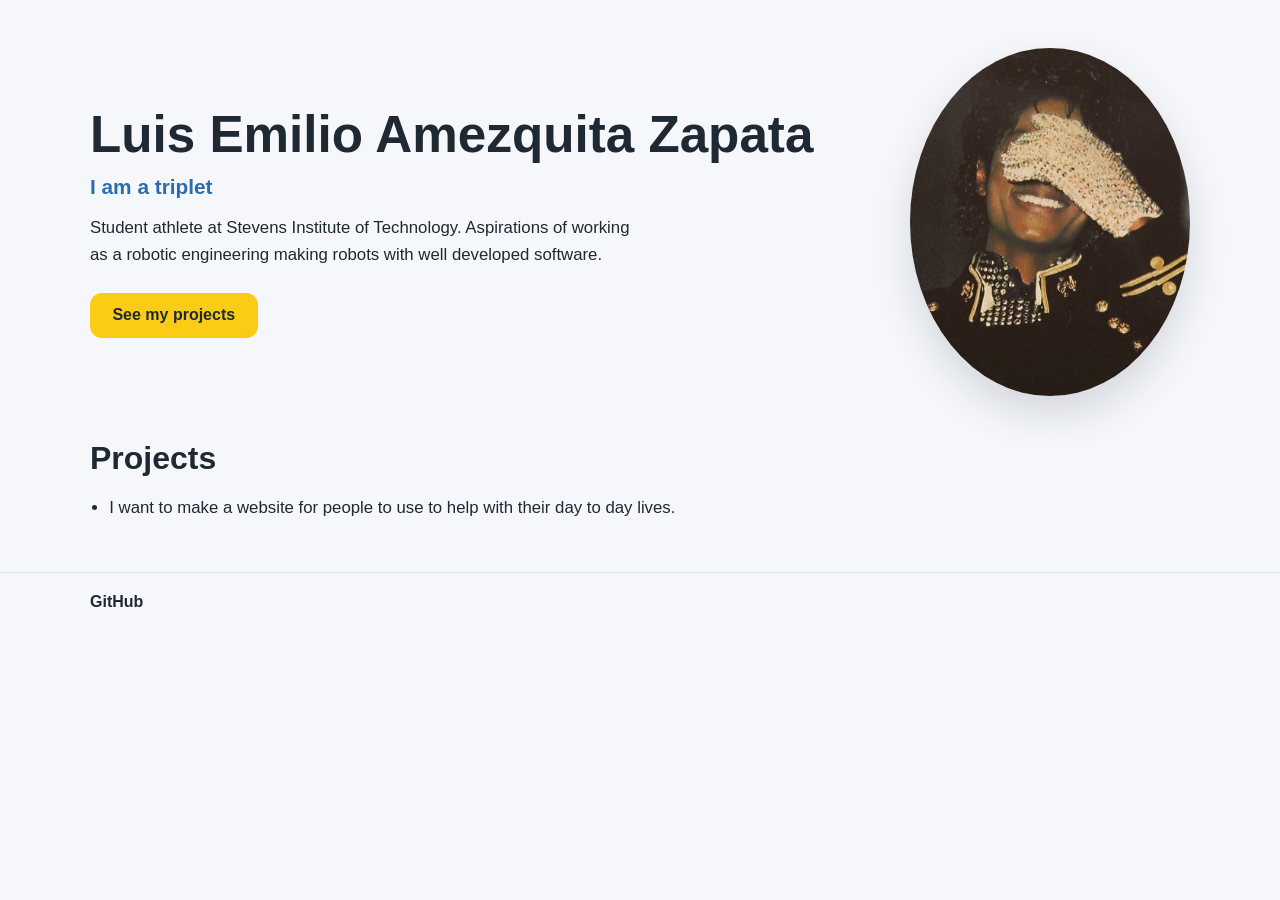
==== labs/lab4/index.html @ 31996933 "chore: start lab 4 from the lab 3 page" ====
<!DOCTYPE html>
<html lang="en">
  <head>
    <meta charset="UTF-8" />
    <meta name="viewport" content="width=device-width, initial-scale=1.0" />
    <title>Luis Emilio Amezquita Zapata</title>
    <link rel="stylesheet" href="./style.css" />
  </head>
  <body>
    <header class="site-header">
      <div class="container hero">
        <div class="hero-copy">
          <h1>Luis Emilio Amezquita Zapata</h1>
          <p class="subtitle">I am a triplet</p>
          <p class="bio">
            Student athlete at Stevens Institute of Technology. Aspirations of
            working as a robotic engineering making robots with well developed
            software.
          </p>
          <a class="button" href="#projects">See my projects</a>
        </div>

        <div class="avatar-wrap">
          <img
            src="./assets/avatar.png"
            alt="Luis Emilio Amezquita Zapata portrait"
            width="240"
            height="240"
          />
        </div>
      </div>
    </header>

    <main>
      <section id="projects" class="projects">
        <div class="container">
          <h2>Projects</h2>
          <ul>
            <li>I want to make a website for people to use to help with their day to day lives.</li>
          </ul>
        </div>
      </section>
    </main>

    <footer class="site-footer">
      <div class="container">
        <a href="https://github.com/luisemilio098" target="_blank" rel="noopener">GitHub</a>
      </div>
    </footer>
  </body>
</html>
---- labs/lab4/style.css ----
* {
  box-sizing: border-box;
}

html {
  scroll-behavior: smooth;
}

body {
  margin: 0;
  font-family: Arial, Helvetica, sans-serif;
  color: #1f2933;
  background: #f5f7fa;
  overflow-x: hidden;
}

img {
  max-width: 100%;
  display: block;
}

.container {
  width: min(1100px, calc(100% - 32px));
  margin: 0 auto;
}

.site-header {
  padding: 48px 0 20px;
}

.hero {
  display: flex;
  align-items: center;
  justify-content: space-between;
  gap: 32px;
}

.hero-copy {
  flex: 1 1 0;
}

h1 {
  margin: 0 0 12px;
  font-size: clamp(2.25rem, 4vw, 4rem);
  line-height: 1.1;
}

.subtitle {
  margin: 0 0 16px;
  font-size: 1.3rem;
  font-weight: 700;
  color: #2b6cb0;
}

.bio {
  margin: 0 0 24px;
  max-width: 60ch;
  font-size: 1.05rem;
  line-height: 1.6;
}

.button {
  display: inline-block;
  padding: 0.85rem 1.4rem;
  background: #facc15;
  color: #1f2933;
  text-decoration: none;
  border-radius: 12px;
  font-weight: 700;
}

.avatar-wrap {
  flex-shrink: 0;
  width: min(280px, 42vw);
}

.avatar-wrap img {
  width: 100%;
  height: auto;
  border-radius: 50%;
  box-shadow: 0 18px 40px rgba(17, 24, 39, 0.14);
}

.projects {
  padding: 24px 0 48px;
}

.projects h2 {
  margin: 0 0 16px;
  font-size: 2rem;
}

.projects ul {
  margin: 0;
  padding-left: 1.2rem;
  font-size: 1.05rem;
  line-height: 1.8;
}

.site-footer {
  padding: 20px 0 40px;
  border-top: 1px solid #d9e2ec;
}

.site-footer a {
  color: #1f2933;
  text-decoration: none;
  font-weight: 700;
}

@media (max-width: 767px) {
  .site-header {
    padding-top: 32px;
  }

  .hero {
    flex-direction: column;
    text-align: center;
  }

  .bio {
    margin-left: auto;
    margin-right: auto;
  }

  .button {
    width: 100%;
    text-align: center;
  }

  .avatar-wrap {
    width: min(220px, 72vw);
  }
}
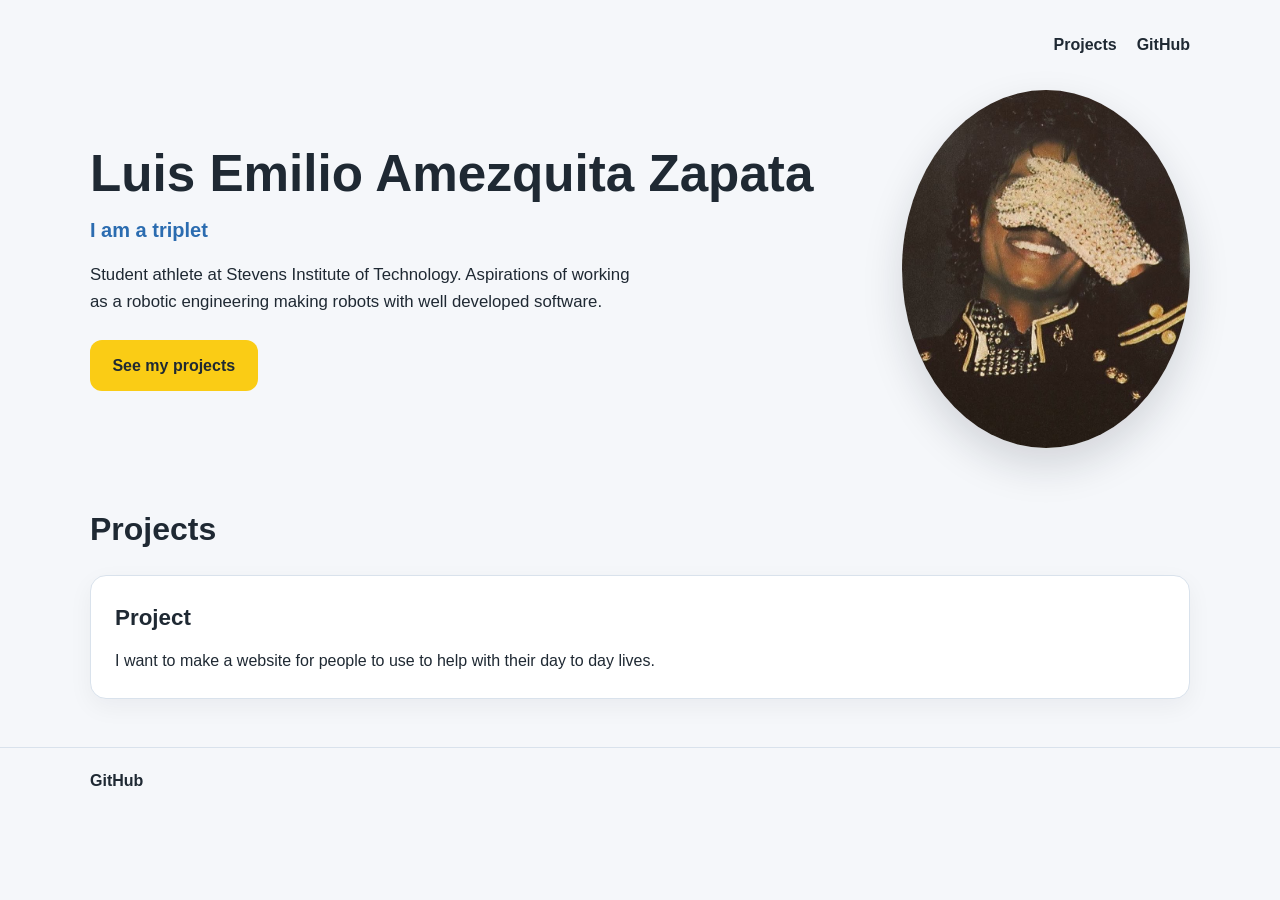
==== commit 1ecee7e4: "feat: rebuild page with semantic strcture and flex layout" ====
--- a/labs/lab4/index.html
+++ b/labs/lab4/index.html
@@ -8,6 +8,13 @@
   </head>
   <body>
     <header class="site-header">
+      <div class="container">
+        <nav class="site-nav" aria-label="Main navigation">
+          <a href="#projects">Projects</a>
+          <a href="https://github.com/luisemilio098" target="_blank" rel="noopener">GitHub</a>
+        </nav>
+      </div>
+
       <div class="container hero">
         <div class="hero-copy">
           <h1>Luis Emilio Amezquita Zapata</h1>
@@ -32,12 +39,15 @@
     </header>
 
     <main>
-      <section id="projects" class="projects">
+      <section class="projects-section" id="projects">
         <div class="container">
           <h2>Projects</h2>
-          <ul>
-            <li>I want to make a website for people to use to help with their day to day lives.</li>
-          </ul>
+          <div class="projects-grid">
+            <article class="card">
+              <h3>Project</h3>
+              <p>I want to make a website for people to use to help with their day to day lives.</p>
+            </article>
+          </div>
         </div>
       </section>
     </main>
--- a/labs/lab4/style.css
+++ b/labs/lab4/style.css
@@ -1,6 +1,4 @@
-* {
-  box-sizing: border-box;
-}
+*, *::before, *::after { box-sizing: border-box; }
 
 html {
   scroll-behavior: smooth;
@@ -11,28 +9,44 @@
   font-family: Arial, Helvetica, sans-serif;
   color: #1f2933;
   background: #f5f7fa;
+  line-height: 1.6;
   overflow-x: hidden;
 }
 
 img {
+  display: block;
   max-width: 100%;
-  display: block;
+  height: auto;
 }
 
 .container {
-  width: min(1100px, calc(100% - 32px));
+  width: min(1100px, calc(100% - 2rem));
   margin: 0 auto;
 }
 
 .site-header {
-  padding: 48px 0 20px;
+  padding: 2rem 0 1.5rem;
+  background: #f5f7fa;
+}
+
+.site-nav {
+  display: flex;
+  justify-content: flex-end;
+  gap: 1.25rem;
+  margin-bottom: 2rem;
+}
+
+.site-nav a {
+  color: #1f2933;
+  text-decoration: none;
+  font-weight: 700;
 }
 
 .hero {
   display: flex;
   align-items: center;
   justify-content: space-between;
-  gap: 32px;
+  gap: 2rem;
 }
 
 .hero-copy {
@@ -40,77 +54,98 @@
 }
 
 h1 {
-  margin: 0 0 12px;
-  font-size: clamp(2.25rem, 4vw, 4rem);
+  margin: 0 0 0.75rem;
+  font-size: clamp(2.5rem, 4vw, 4rem);
   line-height: 1.1;
 }
 
 .subtitle {
-  margin: 0 0 16px;
-  font-size: 1.3rem;
+  margin: 0 0 1rem;
+  font-size: 1.25rem;
   font-weight: 700;
   color: #2b6cb0;
 }
 
 .bio {
-  margin: 0 0 24px;
   max-width: 60ch;
+  margin: 0 0 1.5rem;
   font-size: 1.05rem;
-  line-height: 1.6;
 }
 
 .button {
   display: inline-block;
-  padding: 0.85rem 1.4rem;
+  padding: 0.8rem 1.4rem;
+  border-radius: 0.75rem;
   background: #facc15;
   color: #1f2933;
   text-decoration: none;
-  border-radius: 12px;
   font-weight: 700;
 }
 
 .avatar-wrap {
   flex-shrink: 0;
-  width: min(280px, 42vw);
+  width: min(18rem, 42vw);
 }
 
 .avatar-wrap img {
   width: 100%;
-  height: auto;
   border-radius: 50%;
-  box-shadow: 0 18px 40px rgba(17, 24, 39, 0.14);
+  box-shadow: 0 1.125rem 2.5rem rgba(17, 24, 39, 0.15);
 }
 
-.projects {
-  padding: 24px 0 48px;
+.projects-section {
+  padding: 2rem 0 3rem;
 }
 
-.projects h2 {
-  margin: 0 0 16px;
+.projects-section h2 {
+  margin: 0 0 1.25rem;
   font-size: 2rem;
 }
 
-.projects ul {
+.projects-grid {
+  display: flex;
+  flex-wrap: wrap;
+  gap: 1rem;
+}
+
+.card {
+  flex: 1 1 16rem;
+  padding: 1.5rem;
+  background: #ffffff;
+  border: 0.0625rem solid #d9e2ec;
+  border-radius: 1rem;
+  box-shadow: 0 0.5rem 1.5rem rgba(15, 23, 42, 0.05);
+}
+
+.card h3 {
+  margin-top: 0;
+  margin-bottom: 0.75rem;
+  font-size: 1.4rem;
+}
+
+.card p {
   margin: 0;
-  padding-left: 1.2rem;
-  font-size: 1.05rem;
-  line-height: 1.8;
 }
 
 .site-footer {
-  padding: 20px 0 40px;
-  border-top: 1px solid #d9e2ec;
+  padding: 1.25rem 0 2.5rem;
+  border-top: 0.0625rem solid #d9e2ec;
 }
 
 .site-footer a {
   color: #1f2933;
+  font-weight: 700;
   text-decoration: none;
-  font-weight: 700;
 }
 
 @media (max-width: 767px) {
   .site-header {
-    padding-top: 32px;
+    padding-top: 1.5rem;
+  }
+
+  .site-nav {
+    justify-content: center;
+    flex-wrap: wrap;
   }
 
   .hero {
@@ -119,16 +154,17 @@
   }
 
   .bio {
+    margin-right: auto;
     margin-left: auto;
-    margin-right: auto;
   }
 
   .button {
+    display: block;
     width: 100%;
     text-align: center;
   }
 
   .avatar-wrap {
-    width: min(220px, 72vw);
+    width: min(14rem, 72vw);
   }
 }
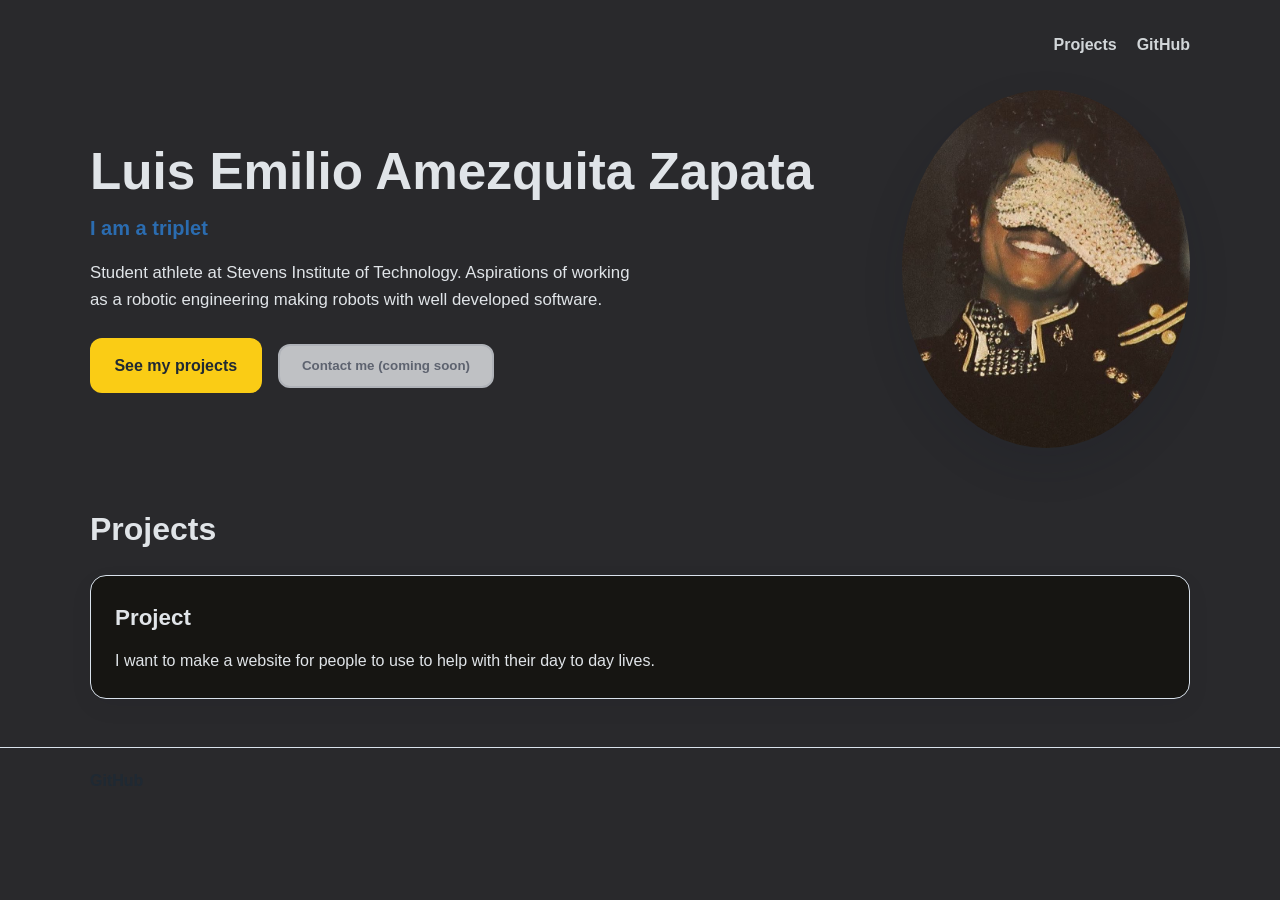
==== commit 60e73f8c: "feat: add the four interactive button states" ====
--- a/labs/lab4/index.html
+++ b/labs/lab4/index.html
@@ -24,7 +24,10 @@
             working as a robotic engineering making robots with well developed
             software.
           </p>
-          <a class="button" href="#projects">See my projects</a>
+          <div class="button-row">
+            <a class="button primary-button" href="#projects">See my projects</a>
+            <button class="button secondary-button" type="button" disabled>Contact me (coming soon)</button>
+          </div>
         </div>
 
         <div class="avatar-wrap">
@@ -43,7 +46,7 @@
         <div class="container">
           <h2>Projects</h2>
           <div class="projects-grid">
-            <article class="card">
+            <article class="card featured">
               <h3>Project</h3>
               <p>I want to make a website for people to use to help with their day to day lives.</p>
             </article>
--- a/labs/lab4/style.css
+++ b/labs/lab4/style.css
@@ -7,8 +7,8 @@
 body {
   margin: 0;
   font-family: Arial, Helvetica, sans-serif;
-  color: #1f2933;
-  background: #f5f7fa;
+  color: #e0e4e8;
+  background: #29292c;
   line-height: 1.6;
   overflow-x: hidden;
 }
@@ -26,7 +26,7 @@
 
 .site-header {
   padding: 2rem 0 1.5rem;
-  background: #f5f7fa;
+  background: #29292c;
 }
 
 .site-nav {
@@ -37,7 +37,7 @@
 }
 
 .site-nav a {
-  color: #1f2933;
+  color: #d2d6d9;
   text-decoration: none;
   font-weight: 700;
 }
@@ -72,14 +72,63 @@
   font-size: 1.05rem;
 }
 
+.button-row {
+  display: flex;
+  flex-wrap: wrap;
+  gap: 1rem;
+  align-items: center;
+}
+
 .button {
   display: inline-block;
   padding: 0.8rem 1.4rem;
   border-radius: 0.75rem;
+  font-weight: 700;
+  text-decoration: none;
+  font-family: inherit;
+  border: 0.125rem solid transparent;
+  transition: background-color 0.2s ease, transform 0.2s ease, box-shadow 0.2s ease;
+}
+
+.primary-button {
   background: #facc15;
   color: #1f2933;
-  text-decoration: none;
-  font-weight: 700;
+}
+
+.primary-button:hover {
+  background: #eab308;
+  box-shadow: 0 0.5rem 1rem rgba(234, 179, 8, 0.3);
+  transform: translateY(-0.0625rem);
+}
+
+.primary-button:focus-visible {
+  outline: 0.1875rem solid #1d4ed8;
+  outline-offset: 0.1875rem;
+  background: #fde68a;
+}
+
+.primary-button:active {
+  background: #ca8a04;
+  transform: translateY(0);
+}
+
+.secondary-button {
+  background: #e5e7eb;
+  color: #4b5563;
+  border-color: #d1d5db;
+  cursor: not-allowed;
+}
+
+.secondary-button:disabled,
+.secondary-button:disabled:hover,
+.secondary-button:disabled:focus-visible,
+.secondary-button:disabled:active {
+  background: #e5e7eb;
+  color: #6b7280;
+  border-color: #d1d5db;
+  box-shadow: none;
+  transform: none;
+  opacity: 0.8;
 }
 
 .avatar-wrap {
@@ -117,6 +166,10 @@
   box-shadow: 0 0.5rem 1.5rem rgba(15, 23, 42, 0.05);
 }
 
+.featured {
+  background-color: #161512;
+}
+
 .card h3 {
   margin-top: 0;
   margin-bottom: 0.75rem;
@@ -158,6 +211,10 @@
     margin-left: auto;
   }
 
+  .button-row {
+    flex-direction: column;
+  }
+
   .button {
     display: block;
     width: 100%;
